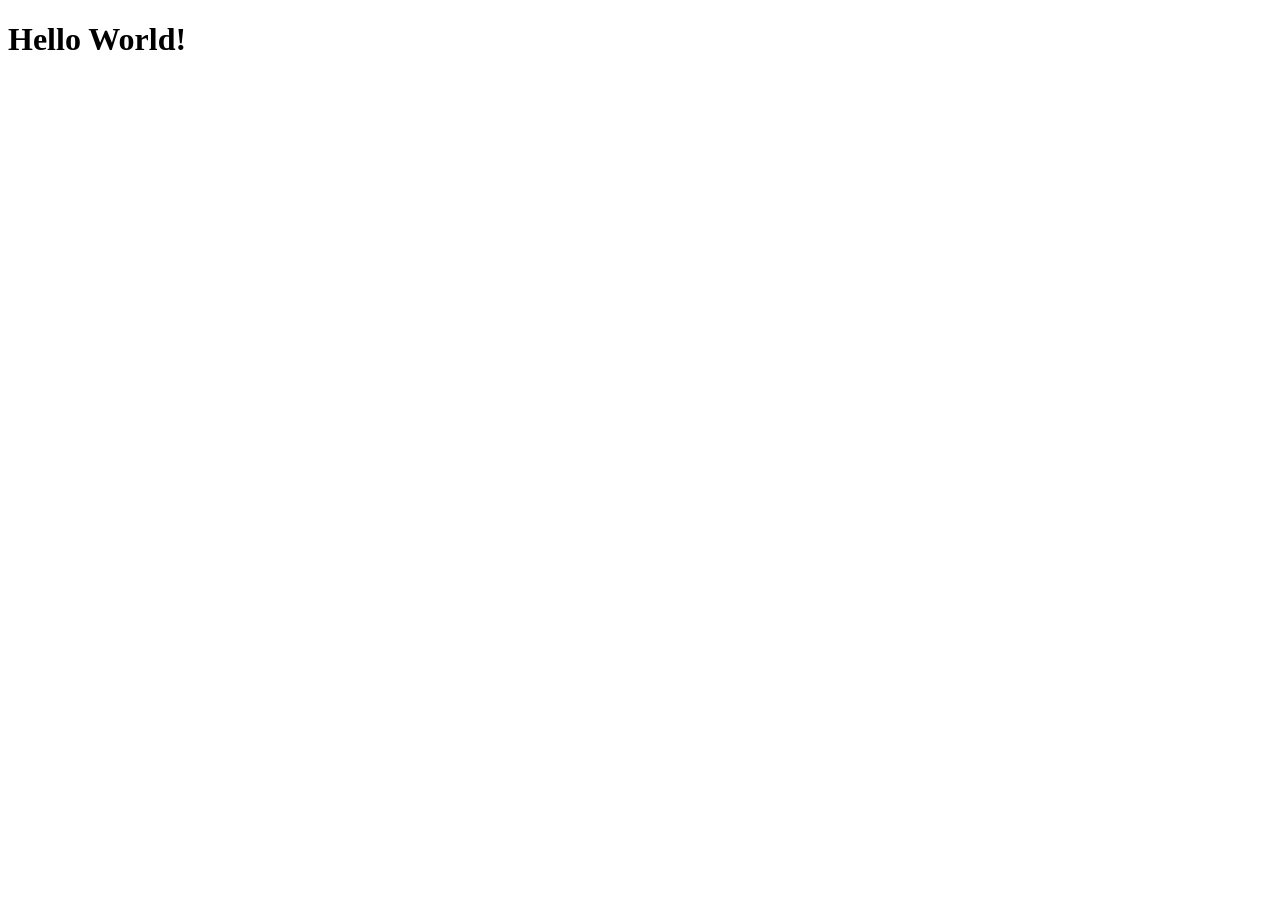
==== index.html @ 89d7fc17 "Create README.md" ====
<!DOCTYPE html>
<html lang="en">
  <head>
    <meta charset="UTF-8" />
    <meta name="viewport" content="width=device-width, initial-scale=1.0" />
    <title>Document</title>
  </head>
  <body>
    <h1>Hello World!</h1>
  </body>
</html>
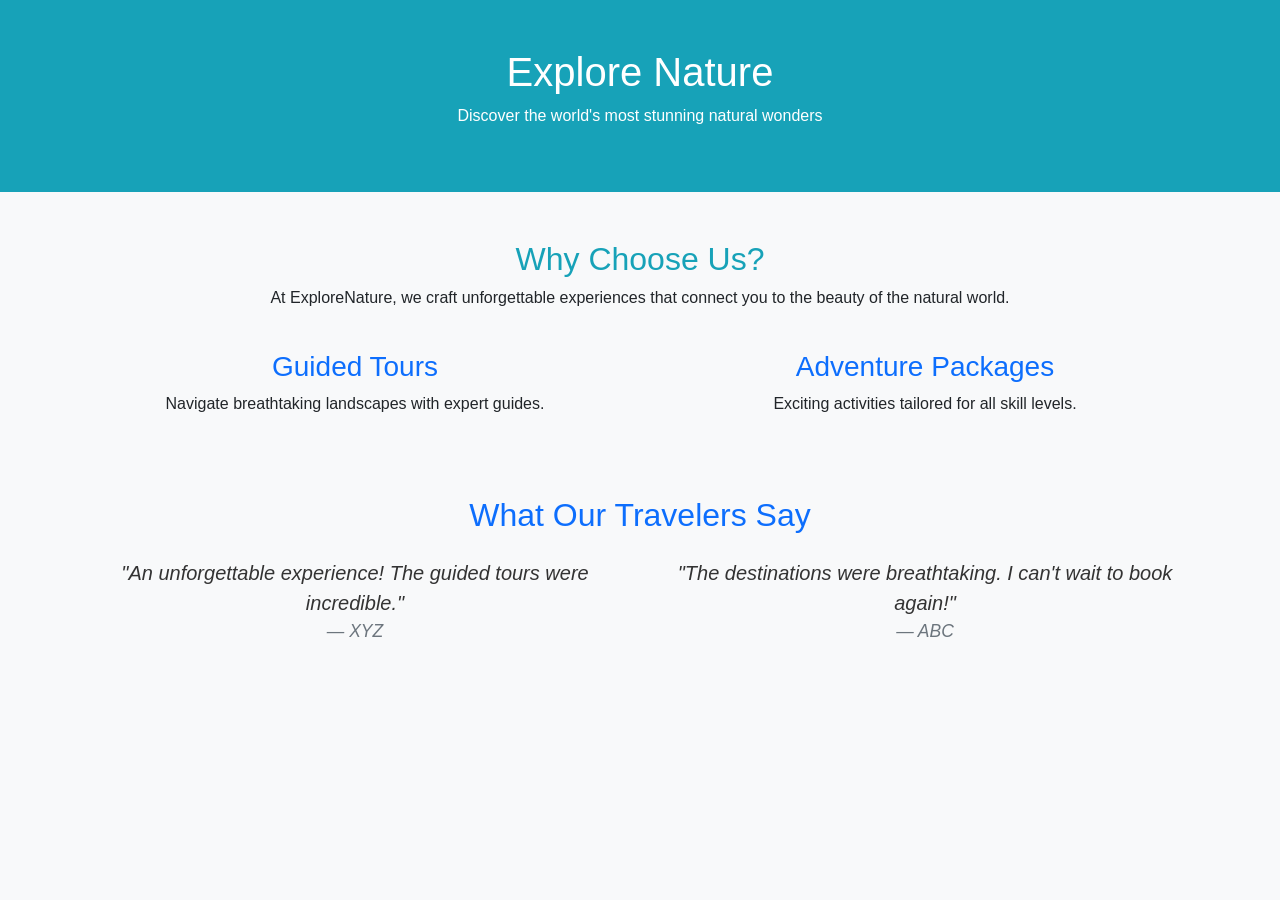
==== commit 5ade622c: "add two files" ====
--- a/index.html
+++ b/index.html
@@ -1,11 +1,52 @@
 <!DOCTYPE html>
 <html lang="en">
-  <head>
-    <meta charset="UTF-8" />
-    <meta name="viewport" content="width=device-width, initial-scale=1.0" />
-    <title>Document</title>
-  </head>
-  <body>
-    <h1>Hello World!</h1>
-  </body>
+<head>
+    <meta charset="UTF-8">
+    <meta name="viewport" content="width=device-width, initial-scale=1.0">
+    <title>ExploreNature</title>
+    <link href="https://cdn.jsdelivr.net/npm/bootstrap@5.3.0-alpha3/dist/css/bootstrap.min.css" rel="stylesheet">
+    <link rel="stylesheet" href="style.css">
+</head>
+<body>
+    <!-- Hero Section -->
+    <header class="text-center text-white py-5" style="background-color: #17a2b8;">
+        <h1>Explore Nature</h1>
+        <p>Discover the world's most stunning natural wonders</p>
+    </header>
+
+    <!-- Why Choose Us -->
+    <section class="container my-5 text-center">
+        <h2>Why Choose Us?</h2>
+        <p>At ExploreNature, we craft unforgettable experiences that connect you to the beauty of the natural world.</p>
+        <div class="row mt-4">
+            <div class="col-md-6 my-3">
+                <h3 class="text-primary">Guided Tours</h3>
+                <p>Navigate breathtaking landscapes with expert guides.</p>
+            </div>
+            <div class="col-md-6 my-3">
+                <h3 class="text-primary">Adventure Packages</h3>
+                <p>Exciting activities tailored for all skill levels.</p>
+            </div>
+        </div>
+    </section>
+
+    <!-- Testimonials -->
+    <section class="container my-5 text-center">
+        <h2 class="text-primary">What Our Travelers Say</h2>
+        <div class="row mt-4">
+            <div class="col-md-6">
+                <blockquote class="blockquote">
+                    <p>"An unforgettable experience! The guided tours were incredible."</p>
+                    <footer class="blockquote-footer">XYZ</footer>
+                </blockquote>
+            </div>
+            <div class="col-md-6">
+                <blockquote class="blockquote">
+                    <p>"The destinations were breathtaking. I can't wait to book again!"</p>
+                    <footer class="blockquote-footer">ABC</footer>
+                </blockquote>
+            </div>
+        </div>
+    </section>
+</body>
 </html>
--- a/style.css
+++ b/style.css
@@ -0,0 +1,30 @@
+body {
+  font-family: 'Roboto', sans-serif;
+  margin: 0;
+  padding: 0;
+  background-color: #f8f9fa;
+}
+
+header {
+  background-color: #17a2b8; 
+  color: white;
+  padding: 50px 0;
+}
+
+h2 {
+  color: #17a2b8;
+}
+
+blockquote {
+  font-style: italic;
+  color: #333;
+}
+
+.btn-dark {
+  background-color: #343a40;
+  border: none;
+}
+
+.btn-dark:hover {
+  background-color: #23272b;
+}
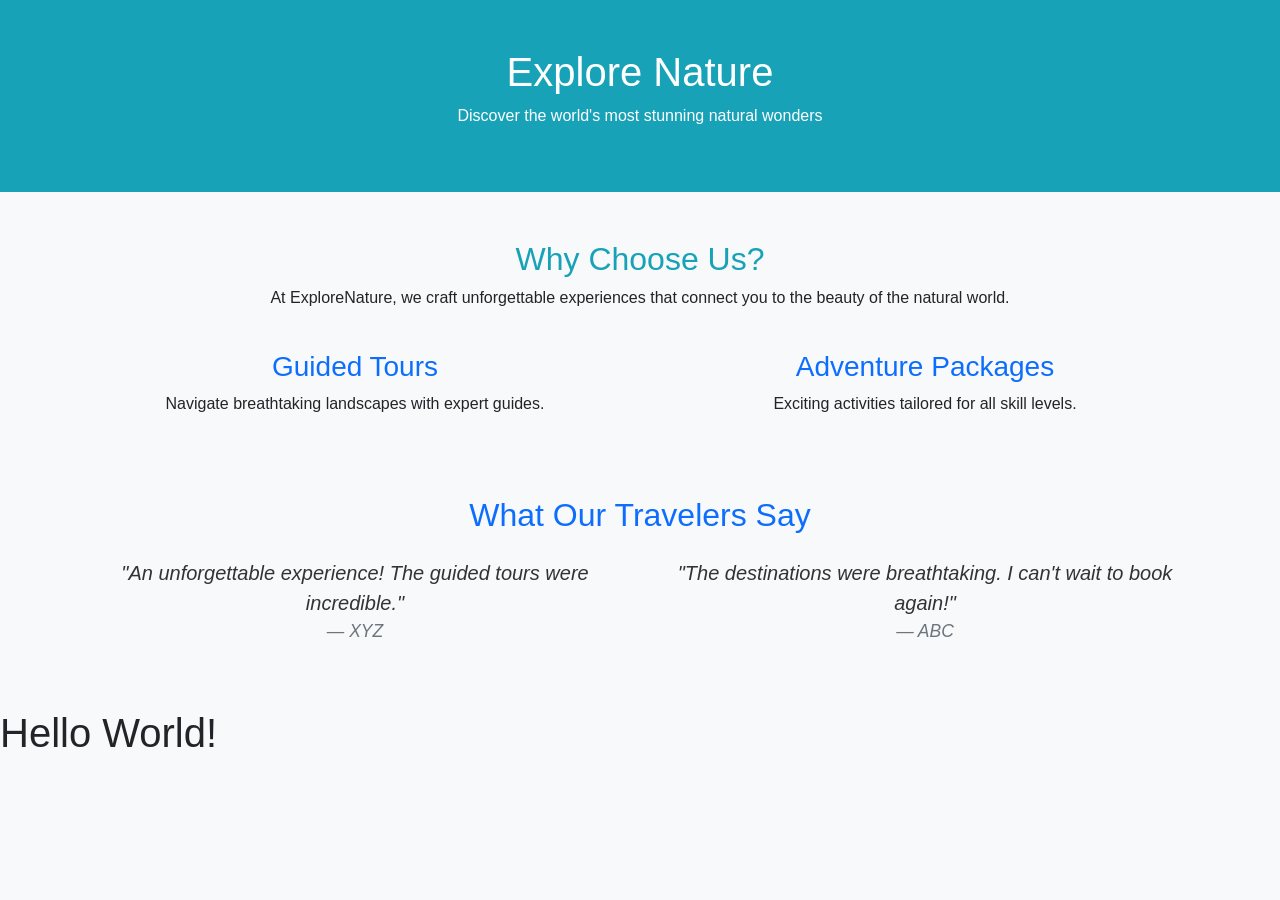
==== commit 0de05812: "resolved conflicts" ====
--- a/index.html
+++ b/index.html
@@ -50,3 +50,13 @@
     </section>
 </body>
 </html>
+<div class="hellothere"></div>
+  <head>
+    <meta charset="UTF-8" />
+    <meta name="viewport" content="width=device-width, initial-scale=1.0" />
+    <title>Document</title>
+  </head>
+  <body>
+    <h1>Hello World!</h1>
+  </body>
+</html>
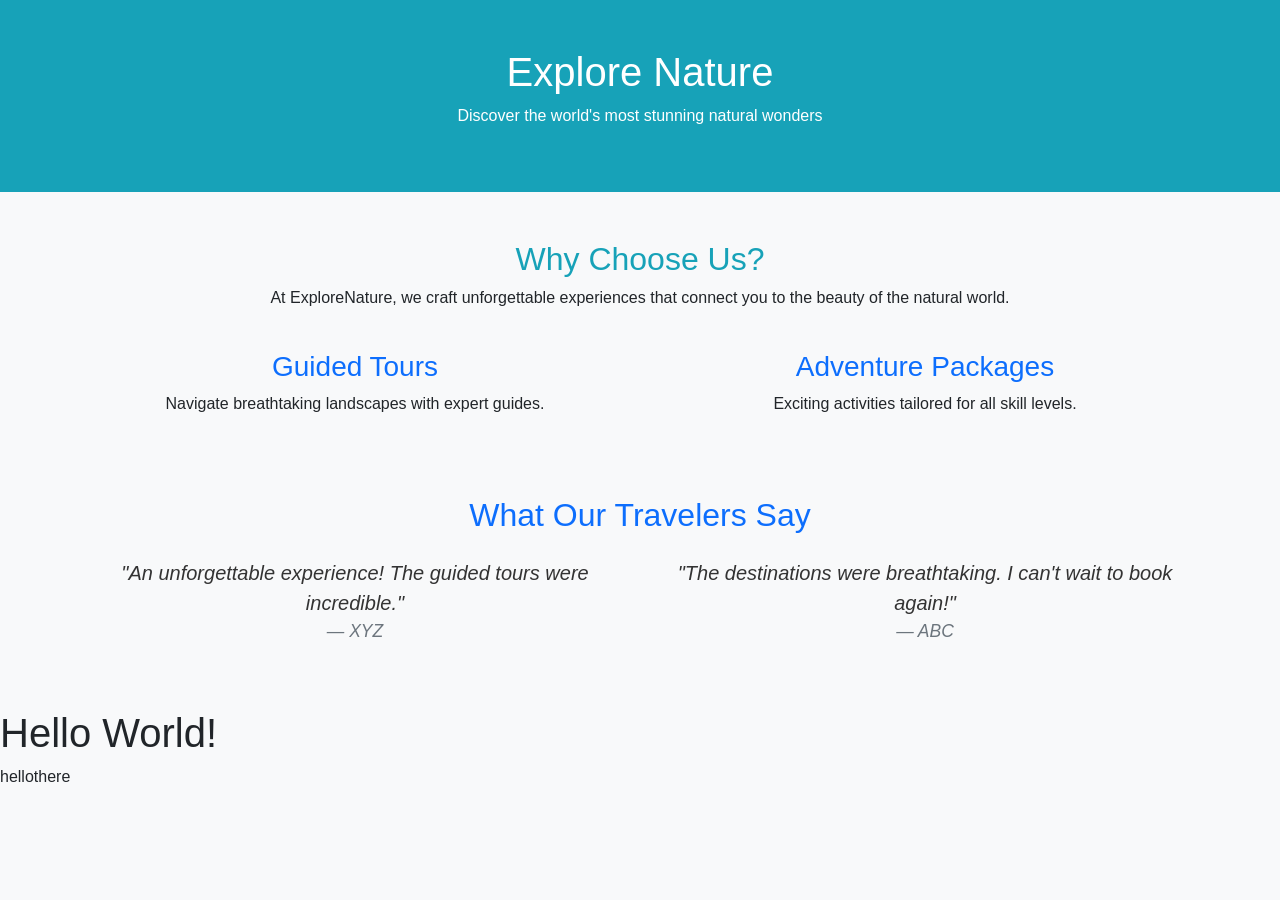
==== commit 20da120c: "edit index.html" ====
--- a/index.html
+++ b/index.html
@@ -60,3 +60,4 @@
     <h1>Hello World!</h1>
   </body>
 </html>
+hellothere
